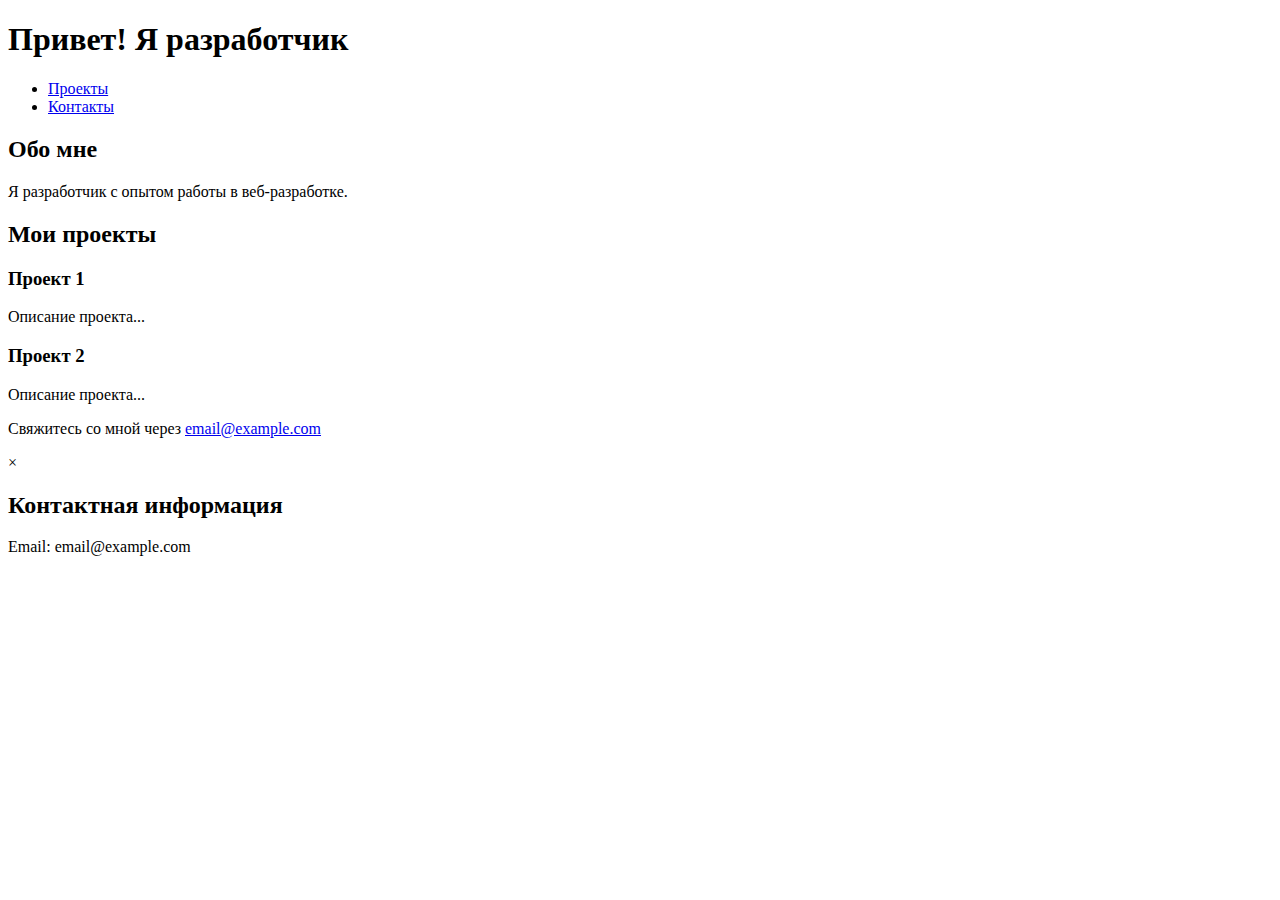
==== index.html @ 59eb884a "Create index.html" ====
<!DOCTYPE html>
<html lang="ru">
<head>
  <meta charset="UTF-8">
  <meta name="viewport" content="width=device-width, initial-scale=1.0">
  <title>Мое портфолио</title>
  <link rel="stylesheet" href="style.css">
</head>
<body>
  <header>
    <h1>Привет! Я разработчик</h1>
    <nav>
      <ul>
        <li><a href="#projects">Проекты</a></li>
        <li><a href="#contact" id="contactLink">Контакты</a></li>
      </ul>
    </nav>
  </header>
  <section id="about">
    <h2>Обо мне</h2>
    <p>Я разработчик с опытом работы в веб-разработке.</p>
  </section>
  <section id="projects">
    <h2>Мои проекты</h2>
    <div class="project">
      <h3>Проект 1</h3>
      <p>Описание проекта...</p>
    </div>
    <div class="project">
      <h3>Проект 2</h3>
      <p>Описание проекта...</p>
    </div>
  </section>
  <footer>
    <p>Свяжитесь со мной через <a href="mailto:email@example.com">email@example.com</a></p>
  </footer>

  <!-- Модальное окно -->
  <div id="contactModal" class="modal">
    <div class="modal-content">
      <span class="close" id="closeModal">&times;</span>
      <h2>Контактная информация</h2>
      <p>Email: email@example.com</p>
    </div>
  </div>

  <script src="script.js"></script>
</body>
</html>
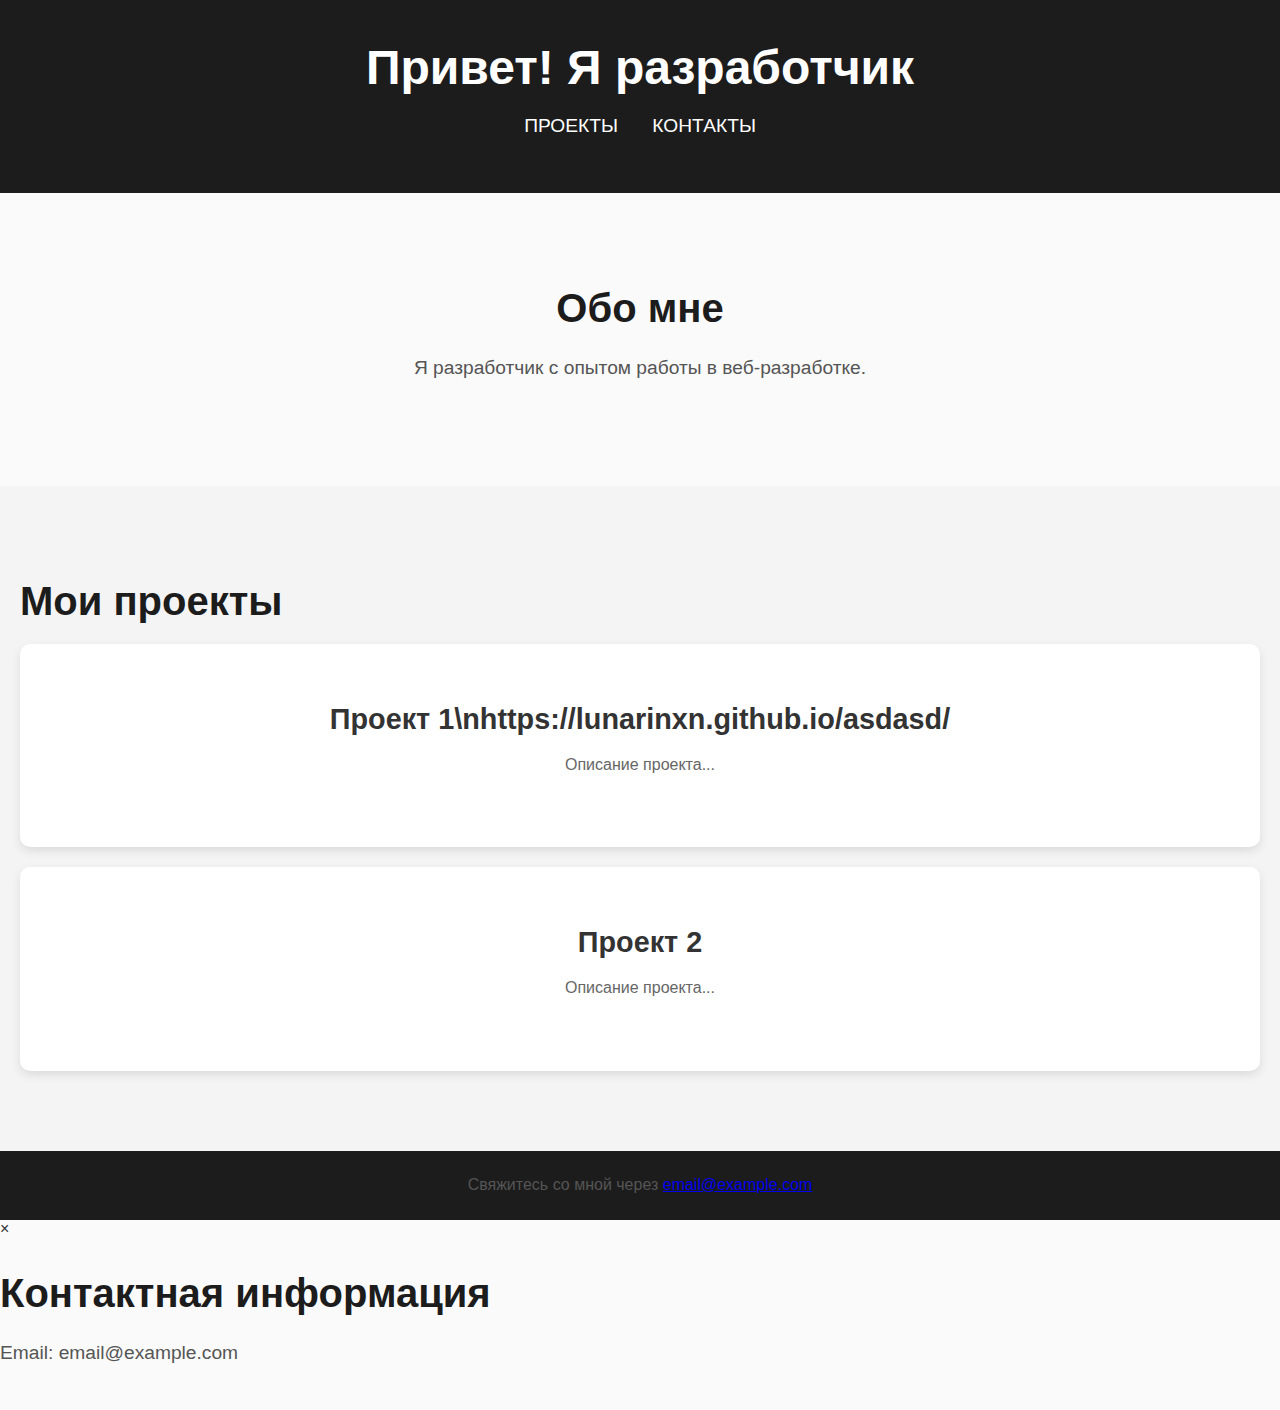
==== commit bbaddc85: "Update index.html" ====
--- a/index.html
+++ b/index.html
@@ -23,7 +23,7 @@
   <section id="projects">
     <h2>Мои проекты</h2>
     <div class="project">
-      <h3>Проект 1</h3>
+      <h3>Проект 1\nhttps://lunarinxn.github.io/asdasd/</h3>
       <p>Описание проекта...</p>
     </div>
     <div class="project">
--- a/style.css
+++ b/style.css
@@ -0,0 +1,128 @@
+/* Общие стили для всего сайта */
+body {
+  font-family: 'Segoe UI', Tahoma, Geneva, Verdana, sans-serif;
+  background-color: #fafafa;
+  margin: 0;
+  padding: 0;
+  color: #333;
+}
+
+header {
+  background-color: #1c1c1c;
+  color: white;
+  padding: 40px 0;
+  text-align: center;
+}
+
+header h1 {
+  font-size: 3rem;
+  margin: 0;
+  font-weight: 600;
+}
+
+nav ul {
+  list-style: none;
+  padding: 0;
+  margin-top: 20px;
+}
+
+nav ul li {
+  display: inline;
+  margin: 0 15px;
+}
+
+nav ul li a {
+  color: white;
+  text-decoration: none;
+  font-size: 1.2rem;
+  font-weight: 500;
+  text-transform: uppercase;
+}
+
+nav ul li a:hover {
+  border-bottom: 2px solid #3498db;
+}
+
+/* Стили секции "О себе" */
+section#about {
+  padding: 60px 20px;
+  max-width: 900px;
+  margin: 0 auto;
+  text-align: center;
+}
+
+h2 {
+  font-size: 2.5rem;
+  margin-bottom: 20px;
+  font-weight: 700;
+  color: #1c1c1c;
+}
+
+p {
+  font-size: 1.2rem;
+  line-height: 1.8;
+  color: #555;
+  margin-bottom: 40px;
+}
+
+/* Стили секции "Проекты" */
+section#projects {
+  padding: 60px 20px;
+  background-color: #f4f4f4;
+}
+
+.project {
+  background-color: white;
+  padding: 30px;
+  margin: 20px 0;
+  border-radius: 10px;
+  box-shadow: 0 4px 10px rgba(0, 0, 0, 0.1);
+  text-align: center;
+  transition: transform 0.3s ease, box-shadow 0.3s ease;
+}
+
+.project:hover {
+  transform: translateY(-10px);
+  box-shadow: 0 6px 20px rgba(0, 0, 0, 0.1);
+}
+
+.project h3 {
+  font-size: 1.8rem;
+  color: #333;
+  margin-bottom: 15px;
+  font-weight: 600;
+}
+
+.project p {
+  font-size: 1rem;
+  color: #666;
+  line-height: 1.6;
+}
+
+.project button {
+  background-color: #3498db;
+  color: white;
+  padding: 12px 20px;
+  border: none;
+  border-radius: 30px;
+  cursor: pointer;
+  font-size: 1rem;
+  transition: background-color 0.3s ease;
+}
+
+.project button:hover {
+  background-color: #2980b9;
+}
+
+/* Футер */
+footer {
+  background-color: #1c1c1c;
+  color: white;
+  padding: 20px 0;
+  text-align: center;
+}
+
+footer p {
+  margin: 0;
+  font-size: 1rem;
+}
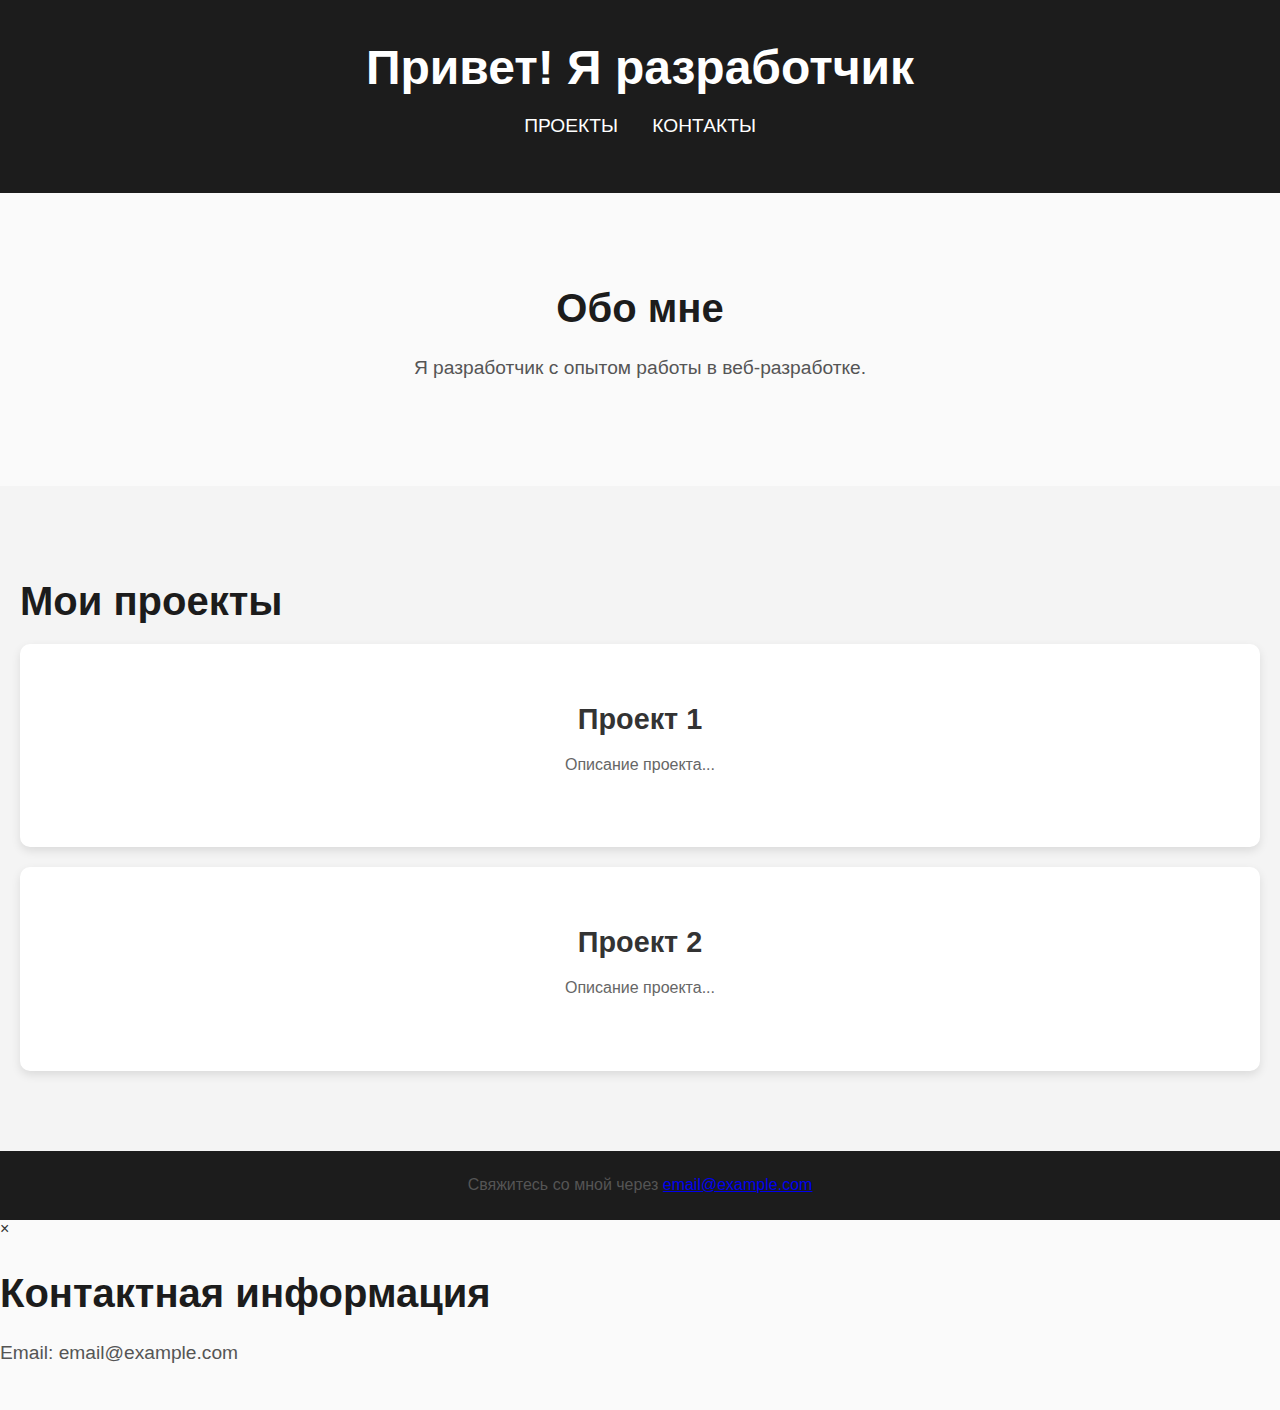
==== commit f6cff465: "Update index.html" ====
--- a/index.html
+++ b/index.html
@@ -23,7 +23,7 @@
   <section id="projects">
     <h2>Мои проекты</h2>
     <div class="project">
-      <h3>Проект 1\nhttps://lunarinxn.github.io/asdasd/</h3>
+      <h3>Проект 1</h3>
       <p>Описание проекта...</p>
     </div>
     <div class="project">
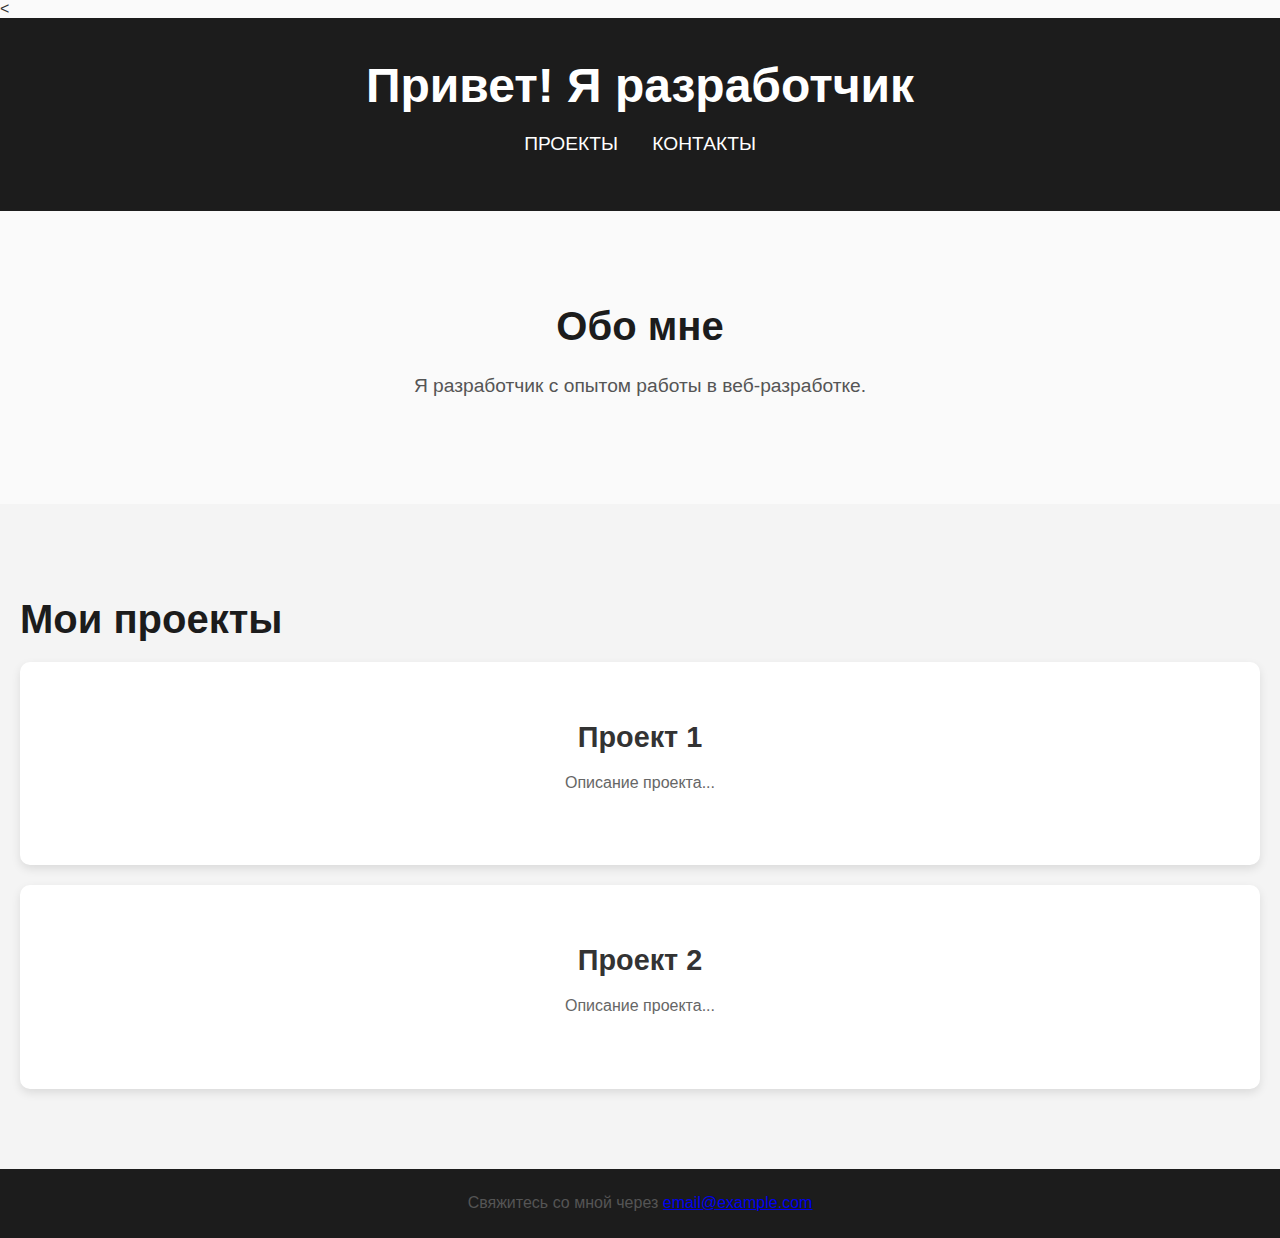
==== commit 3aff07d8: "index.html" ====
--- a/index.html
+++ b/index.html
@@ -1,4 +1,4 @@
-<!DOCTYPE html>
+<<!DOCTYPE html>
 <html lang="ru">
 <head>
   <meta charset="UTF-8">
@@ -12,7 +12,7 @@
     <nav>
       <ul>
         <li><a href="#projects">Проекты</a></li>
-        <li><a href="#contact" id="contactLink">Контакты</a></li>
+        <li><a href="contacts.html" id="contactLink">Контакты</a></li>
       </ul>
     </nav>
   </header>
@@ -35,15 +35,6 @@
     <p>Свяжитесь со мной через <a href="mailto:email@example.com">email@example.com</a></p>
   </footer>
 
-  <!-- Модальное окно -->
-  <div id="contactModal" class="modal">
-    <div class="modal-content">
-      <span class="close" id="closeModal">&times;</span>
-      <h2>Контактная информация</h2>
-      <p>Email: email@example.com</p>
-    </div>
-  </div>
-
   <script src="script.js"></script>
 </body>
 </html>
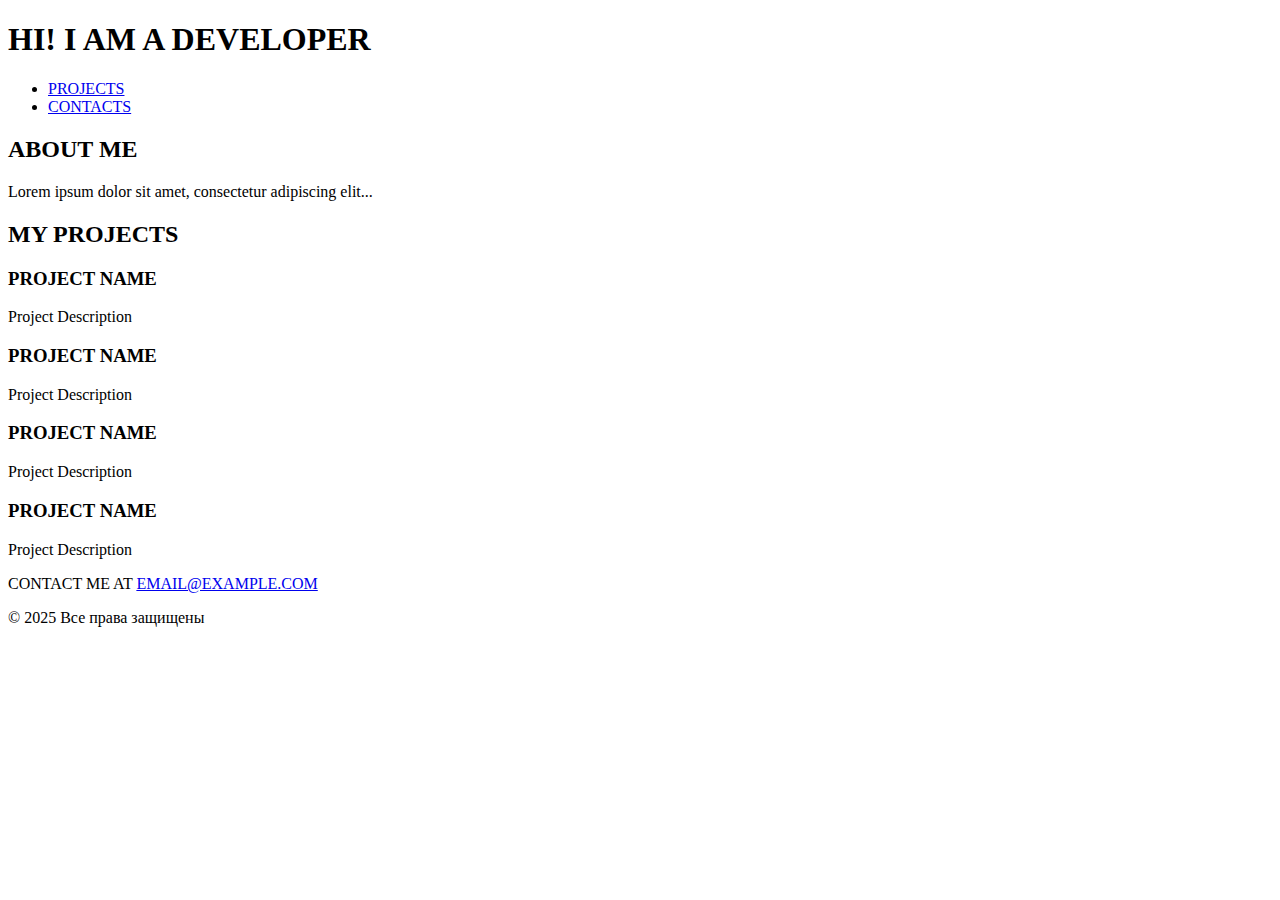
==== commit 91795527: "Update index.html" ====
--- a/index.html
+++ b/index.html
@@ -1,40 +1,40 @@
-<<!DOCTYPE html>
+<!DOCTYPE html>
 <html lang="ru">
 <head>
   <meta charset="UTF-8">
   <meta name="viewport" content="width=device-width, initial-scale=1.0">
-  <title>Мое портфолио</title>
-  <link rel="stylesheet" href="style.css">
+  <title>Мои проекты</title>
+  <link rel="stylesheet" href="index.css">
 </head>
 <body>
   <header>
-    <h1>Привет! Я разработчик</h1>
+    <h1>HI! I AM A DEVELOPER</h1>
     <nav>
       <ul>
-        <li><a href="#projects">Проекты</a></li>
-        <li><a href="contacts.html" id="contactLink">Контакты</a></li>
+        <li><a href="projects.html">PROJECTS</a></li>
+        <li><a href="contacts.html">CONTACTS</a></li>
       </ul>
     </nav>
   </header>
+
   <section id="about">
-    <h2>Обо мне</h2>
-    <p>Я разработчик с опытом работы в веб-разработке.</p>
+    <h2>ABOUT ME</h2>
+    <p>Lorem ipsum dolor sit amet, consectetur adipiscing elit...</p>
   </section>
+
   <section id="projects">
-    <h2>Мои проекты</h2>
-    <div class="project">
-      <h3>Проект 1</h3>
-      <p>Описание проекта...</p>
-    </div>
-    <div class="project">
-      <h3>Проект 2</h3>
-      <p>Описание проекта...</p>
+    <h2>MY PROJECTS</h2>
+    <div class="project-container">
+      <div class="project"> <h3>PROJECT NAME</h3> <p>Project Description</p> </div>
+      <div class="project"> <h3>PROJECT NAME</h3> <p>Project Description</p> </div>
+      <div class="project"> <h3>PROJECT NAME</h3> <p>Project Description</p> </div>
+      <div class="project"> <h3>PROJECT NAME</h3> <p>Project Description</p> </div>
     </div>
   </section>
+
   <footer>
-    <p>Свяжитесь со мной через <a href="mailto:email@example.com">email@example.com</a></p>
+    <p>CONTACT ME AT <a href="mailto:email@example.com">EMAIL@EXAMPLE.COM</a></p>
+    <p>&copy; 2025 Все права защищены</p>
   </footer>
-
-  <script src="script.js"></script>
 </body>
 </html>
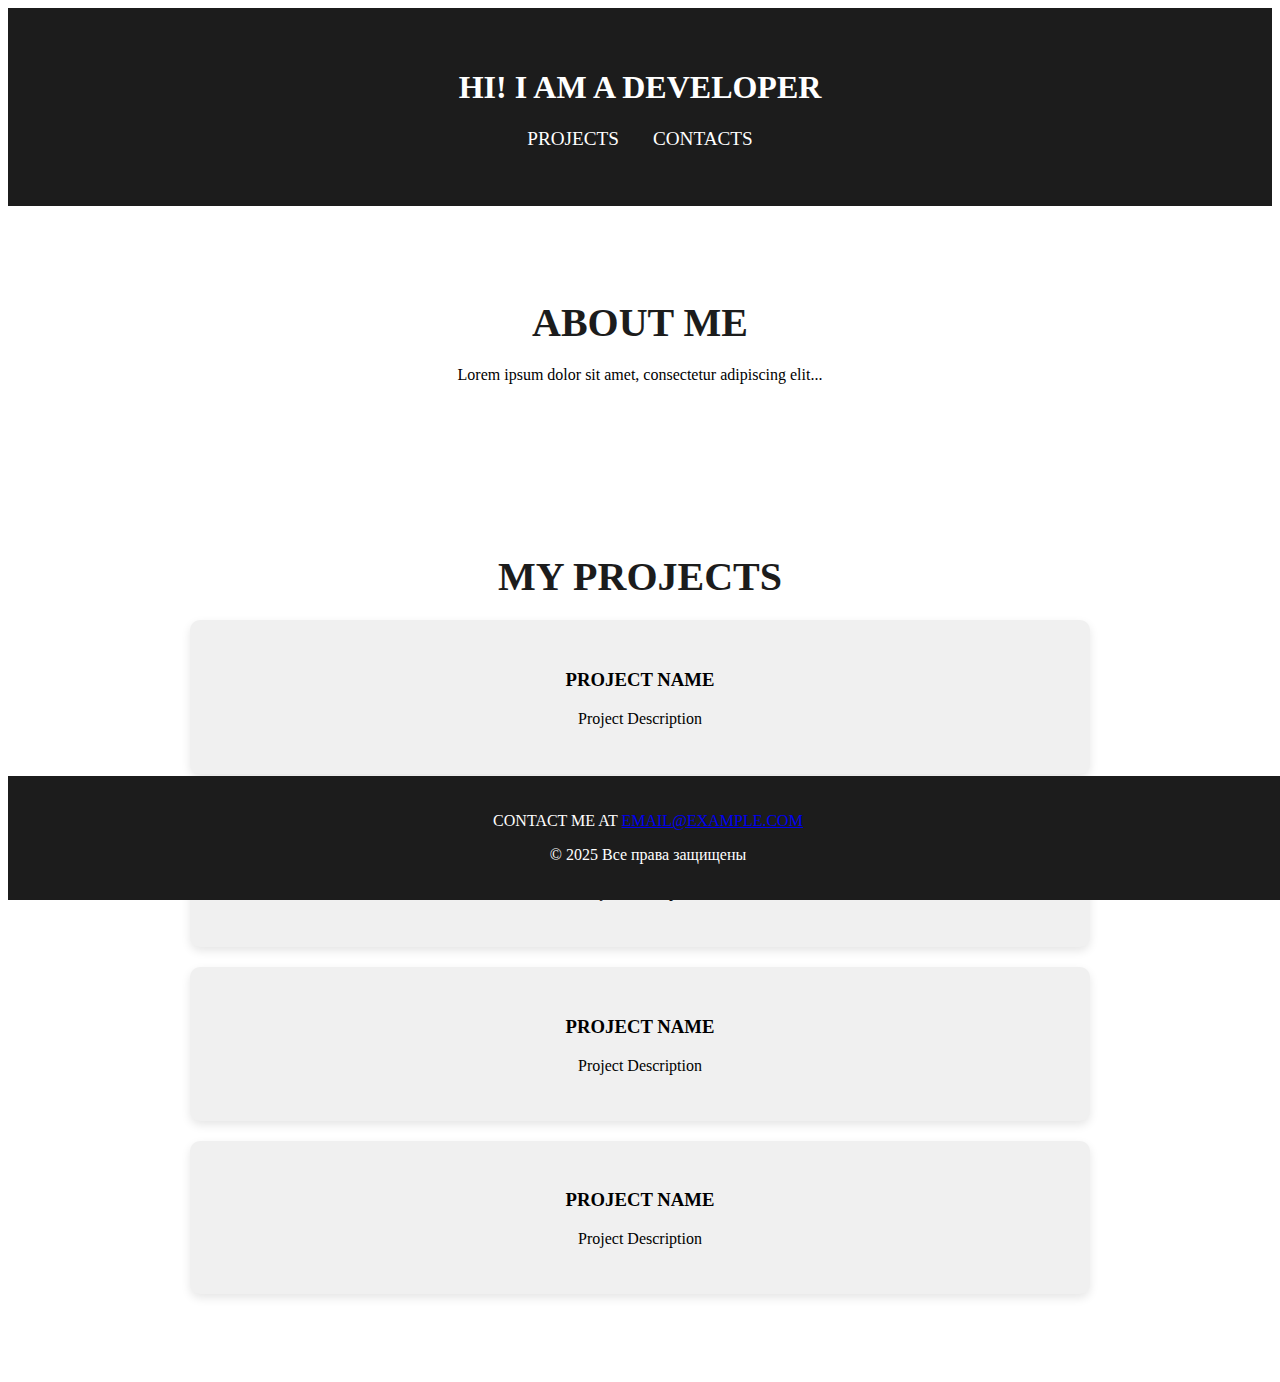
==== commit 77ac8779: "Update index.html" ====
--- a/index.html
+++ b/index.html
@@ -4,7 +4,7 @@
   <meta charset="UTF-8">
   <meta name="viewport" content="width=device-width, initial-scale=1.0">
   <title>Мои проекты</title>
-  <link rel="stylesheet" href="index.css">
+  <link rel="stylesheet" href="style.css">
 </head>
 <body>
   <header>
--- a/style.css
+++ b/style.css
@@ -0,0 +1,77 @@
+/* Главный стиль для страницы "Проекты" */
+.projects-page {
+  font-family: 'Segoe UI', Tahoma, Geneva, Verdana, sans-serif;
+  background-color: #ffffff;
+  color: #333;
+  margin: 0;
+  padding: 0;
+}
+
+header {
+  background-color: #1c1c1c;
+  color: white;
+  padding: 40px 0;
+  text-align: center;
+}
+
+nav ul {
+  list-style: none;
+  padding: 0;
+  margin-top: 20px;
+}
+
+nav ul li {
+  display: inline;
+  margin: 0 15px;
+}
+
+nav ul li a {
+  color: white;
+  text-decoration: none;
+  font-size: 1.2rem;
+  font-weight: 500;
+  text-transform: uppercase;
+}
+
+nav ul li a:hover {
+  border-bottom: 2px solid #3498db;
+}
+
+section {
+  padding: 60px 20px;
+  max-width: 900px;
+  margin: 0 auto;
+  text-align: center;
+}
+
+h2 {
+  font-size: 2.5rem;
+  margin-bottom: 20px;
+  font-weight: 700;
+  color: #1c1c1c;
+}
+
+.project {
+  background-color: #f0f0f0;
+  padding: 30px;
+  margin: 20px 0;
+  border-radius: 10px;
+  box-shadow: 0 4px 10px rgba(0, 0, 0, 0.1);
+  text-align: center;
+  transition: transform 0.3s ease, box-shadow 0.3s ease;
+}
+
+.project:hover {
+  transform: translateY(-10px);
+  box-shadow: 0 6px 20px rgba(0, 0, 0, 0.1);
+}
+
+footer {
+  background-color: #1c1c1c;
+  color: white;
+  padding: 20px 0;
+  text-align: center;
+  position: absolute;
+  bottom: 0;
+  width: 100%;
+}
